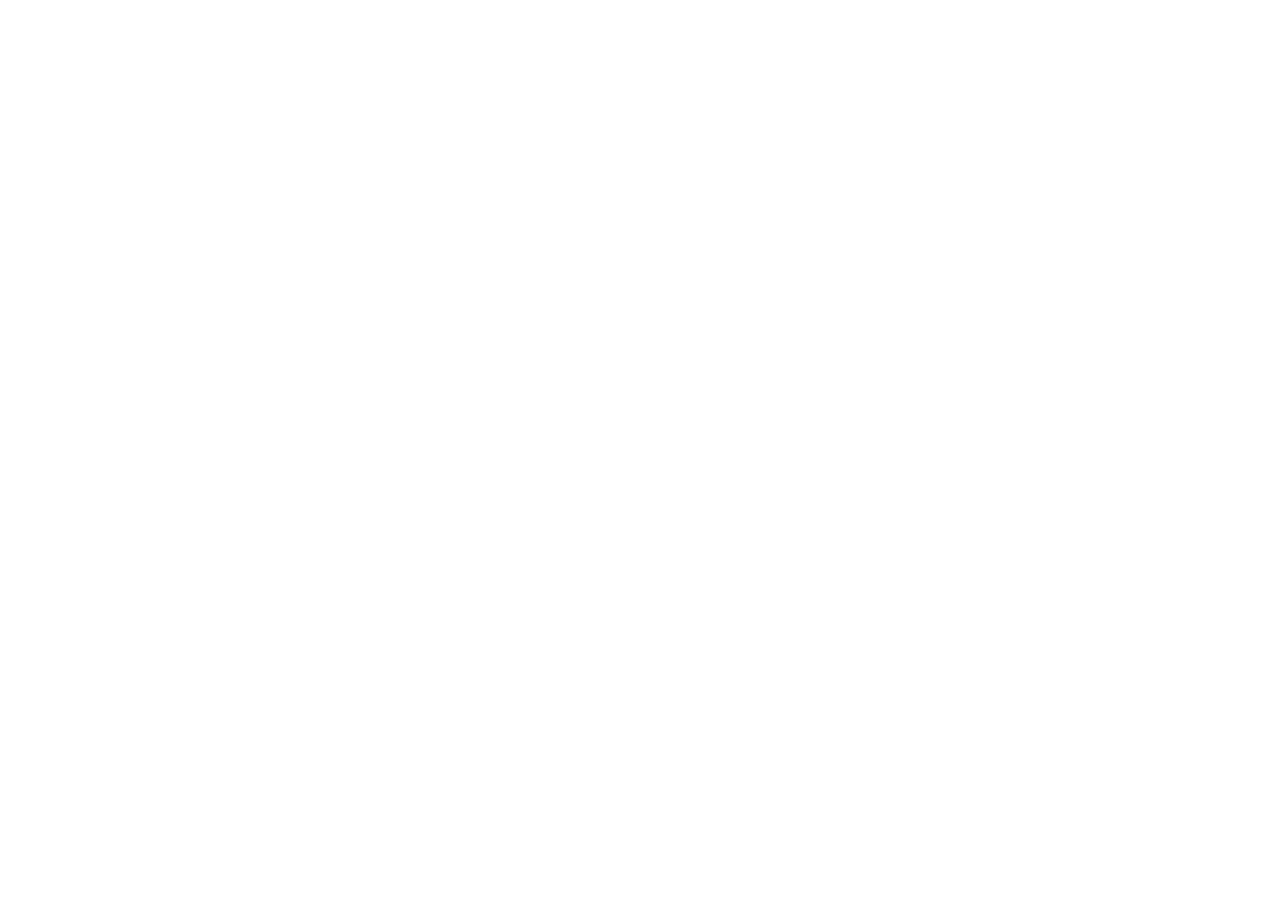
==== assets/html/example.html @ 84360381 "initial" ====
<!--<!DOCTYPE html>-->
<!--<html lang="en">-->
<!--<head>-->
<!--    <meta charset="UTF-8">-->
<!--    <title>HTML + CSS. Form with Flex</title>-->
<!--    <link rel="stylesheet" href="./assets/css/style.css">-->
<!--</head>-->
<!--<body>-->
<!--    <main>-->
<!--        <form action="#">-->
<!--            <h2 class="main-tittle">Create an account</h2>-->
<!--            <p class="sub-title">We always keep your name and email address private.</p>-->

<!--            <div class="inputs-section">-->
<!--                <div class="inputs-container">-->
<!--                    <input type="text" id="first-name" placeholder="First name" required>-->
<!--                    <input type="text" id="last-name" placeholder="Last name" required>-->
<!--                </div>-->
<!--                <div class="inputs-container">-->
<!--                    <input type="text" id="display-name" placeholder="Display Name" required>-->
<!--                    <input type="email" id="email" placeholder="Email Addres" required>-->
<!--                </div>-->
<!--                <div class="inputs-container">-->
<!--                    <input type="password" id="password" placeholder="Password" required>-->
<!--                    <input type="password" id="password-confirm" placeholder="Password Confirmation" required>-->
<!--                </div>-->
<!--            </div>-->

<!--            <div class="radio-container">-->
<!--                <div class="radio-item">-->
<!--                    <input type="radio" name="join" id="buyer" checked>-->
<!--                    <div class="radio-text">-->
<!--                        <label class="radio-title" for="buyer">Join As a Buyer</label>-->
<!--                        <p class="radio-description">I am looking for a Name, Logo or Tagline for my business, brand or product.</p>-->
<!--                    </div>-->
<!--                </div>-->

<!--                <div class="radio-item">-->
<!--                    <input type="radio" name="join" id="seller">-->
<!--                    <div class="radio-text">-->
<!--                        <label class="radio-title" for="seller">Join As a Creative or Marketplace Seller</label>-->
<!--                        <p class="radio-description">I plan to submit name ideas, Logo designs or sell names in Domain Marketplace.</p>-->
<!--                    </div>-->
<!--                </div>-->
<!--            </div>-->

<!--            <div class="checkbox-container">-->
<!--                <input type="checkbox" name="allow-offers" id="allow-offers">-->
<!--                <label for="allow-offers">Allow Squadhelp to send marketing/promotional offers from time to time</label>-->
<!--            </div>-->

<!--            <button type="submit">Create account</button>-->
<!--        </form>-->
<!--    </main>-->
<!--</body>-->
<!--</html>-->
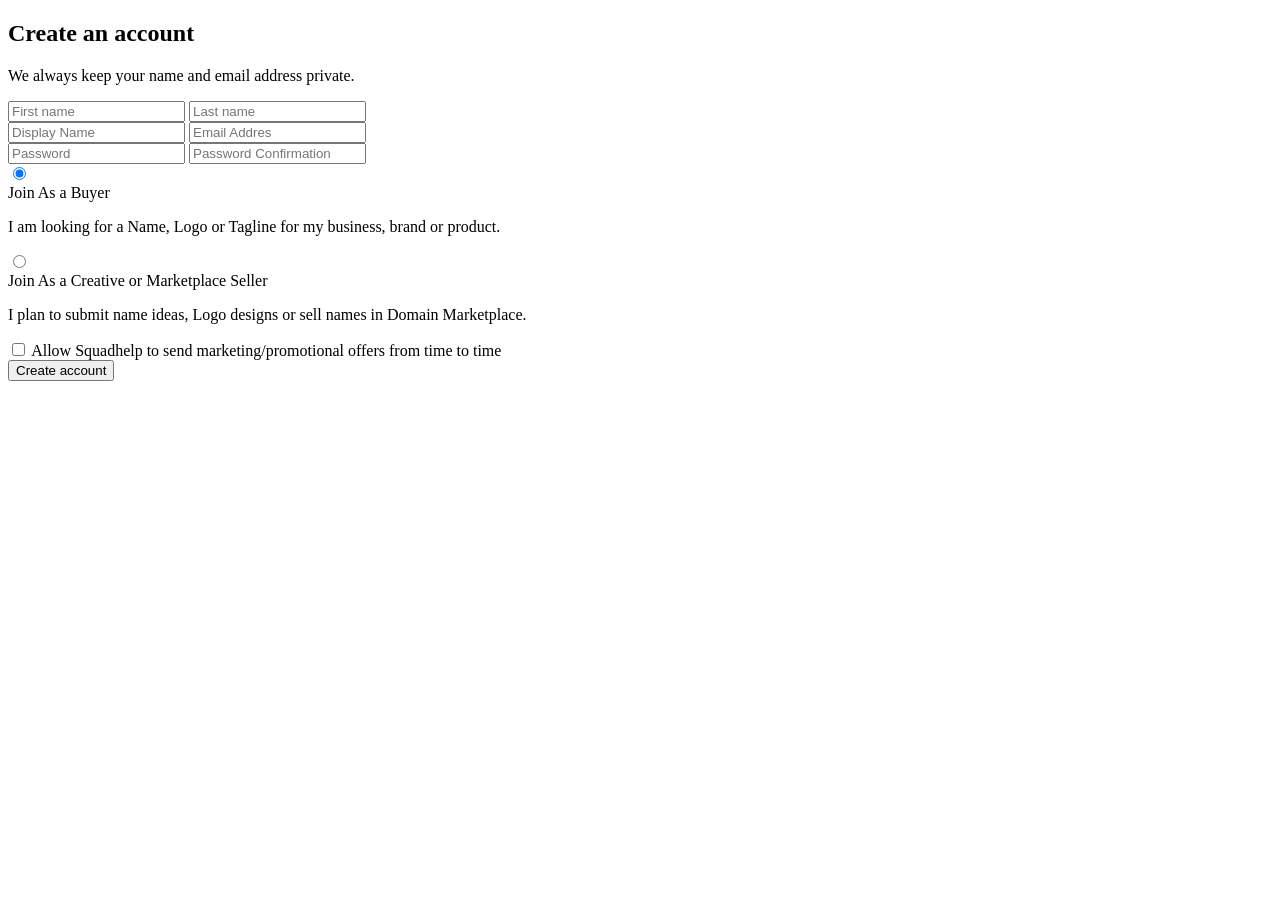
==== commit f49b7fe3: "feat: form with js" ====
--- a/assets/html/example.html
+++ b/assets/html/example.html
@@ -1,56 +1,56 @@
-<!--<!DOCTYPE html>-->
-<!--<html lang="en">-->
-<!--<head>-->
-<!--    <meta charset="UTF-8">-->
-<!--    <title>HTML + CSS. Form with Flex</title>-->
-<!--    <link rel="stylesheet" href="./assets/css/style.css">-->
-<!--</head>-->
-<!--<body>-->
-<!--    <main>-->
-<!--        <form action="#">-->
-<!--            <h2 class="main-tittle">Create an account</h2>-->
-<!--            <p class="sub-title">We always keep your name and email address private.</p>-->
+<!DOCTYPE html>
+<html lang="en">
+<head>
+    <meta charset="UTF-8">
+    <title>HTML + CSS. Form with Flex</title>
+    <link rel="stylesheet" href="./assets/css/style.css">
+</head>
+<body>
+    <main>
+        <form action="#">
+            <h2 class="main-tittle">Create an account</h2>
+            <p class="sub-title">We always keep your name and email address private.</p>
 
-<!--            <div class="inputs-section">-->
-<!--                <div class="inputs-container">-->
-<!--                    <input type="text" id="first-name" placeholder="First name" required>-->
-<!--                    <input type="text" id="last-name" placeholder="Last name" required>-->
-<!--                </div>-->
-<!--                <div class="inputs-container">-->
-<!--                    <input type="text" id="display-name" placeholder="Display Name" required>-->
-<!--                    <input type="email" id="email" placeholder="Email Addres" required>-->
-<!--                </div>-->
-<!--                <div class="inputs-container">-->
-<!--                    <input type="password" id="password" placeholder="Password" required>-->
-<!--                    <input type="password" id="password-confirm" placeholder="Password Confirmation" required>-->
-<!--                </div>-->
-<!--            </div>-->
+            <div class="inputs-section">
+                <div class="inputs-container">
+                    <input type="text" id="first-name" placeholder="First name" required>
+                    <input type="text" id="last-name" placeholder="Last name" required>
+                </div>
+                <div class="inputs-container">
+                    <input type="text" id="display-name" placeholder="Display Name" required>
+                    <input type="email" id="email" placeholder="Email Addres" required>
+                </div>
+                <div class="inputs-container">
+                    <input type="password" id="password" placeholder="Password" required>
+                    <input type="password" id="password-confirm" placeholder="Password Confirmation" required>
+                </div>
+            </div>
 
-<!--            <div class="radio-container">-->
-<!--                <div class="radio-item">-->
-<!--                    <input type="radio" name="join" id="buyer" checked>-->
-<!--                    <div class="radio-text">-->
-<!--                        <label class="radio-title" for="buyer">Join As a Buyer</label>-->
-<!--                        <p class="radio-description">I am looking for a Name, Logo or Tagline for my business, brand or product.</p>-->
-<!--                    </div>-->
-<!--                </div>-->
+            <div class="radio-container">
+                <div class="radio-item">
+                    <input type="radio" name="join" id="buyer" checked>
+                    <div class="radio-text">
+                        <label class="radio-title" for="buyer">Join As a Buyer</label>
+                        <p class="radio-description">I am looking for a Name, Logo or Tagline for my business, brand or product.</p>
+                    </div>
+                </div>
 
-<!--                <div class="radio-item">-->
-<!--                    <input type="radio" name="join" id="seller">-->
-<!--                    <div class="radio-text">-->
-<!--                        <label class="radio-title" for="seller">Join As a Creative or Marketplace Seller</label>-->
-<!--                        <p class="radio-description">I plan to submit name ideas, Logo designs or sell names in Domain Marketplace.</p>-->
-<!--                    </div>-->
-<!--                </div>-->
-<!--            </div>-->
+                <div class="radio-item">
+                    <input type="radio" name="join" id="seller">
+                    <div class="radio-text">
+                        <label class="radio-title" for="seller">Join As a Creative or Marketplace Seller</label>
+                        <p class="radio-description">I plan to submit name ideas, Logo designs or sell names in Domain Marketplace.</p>
+                    </div>
+                </div>
+            </div>
 
-<!--            <div class="checkbox-container">-->
-<!--                <input type="checkbox" name="allow-offers" id="allow-offers">-->
-<!--                <label for="allow-offers">Allow Squadhelp to send marketing/promotional offers from time to time</label>-->
-<!--            </div>-->
+            <div class="checkbox-container">
+                <input type="checkbox" name="allow-offers" id="allow-offers">
+                <label for="allow-offers">Allow Squadhelp to send marketing/promotional offers from time to time</label>
+            </div>
 
-<!--            <button type="submit">Create account</button>-->
-<!--        </form>-->
-<!--    </main>-->
-<!--</body>-->
-<!--</html>-->+            <button type="submit">Create account</button>
+        </form>
+    </main>
+</body>
+</html>
